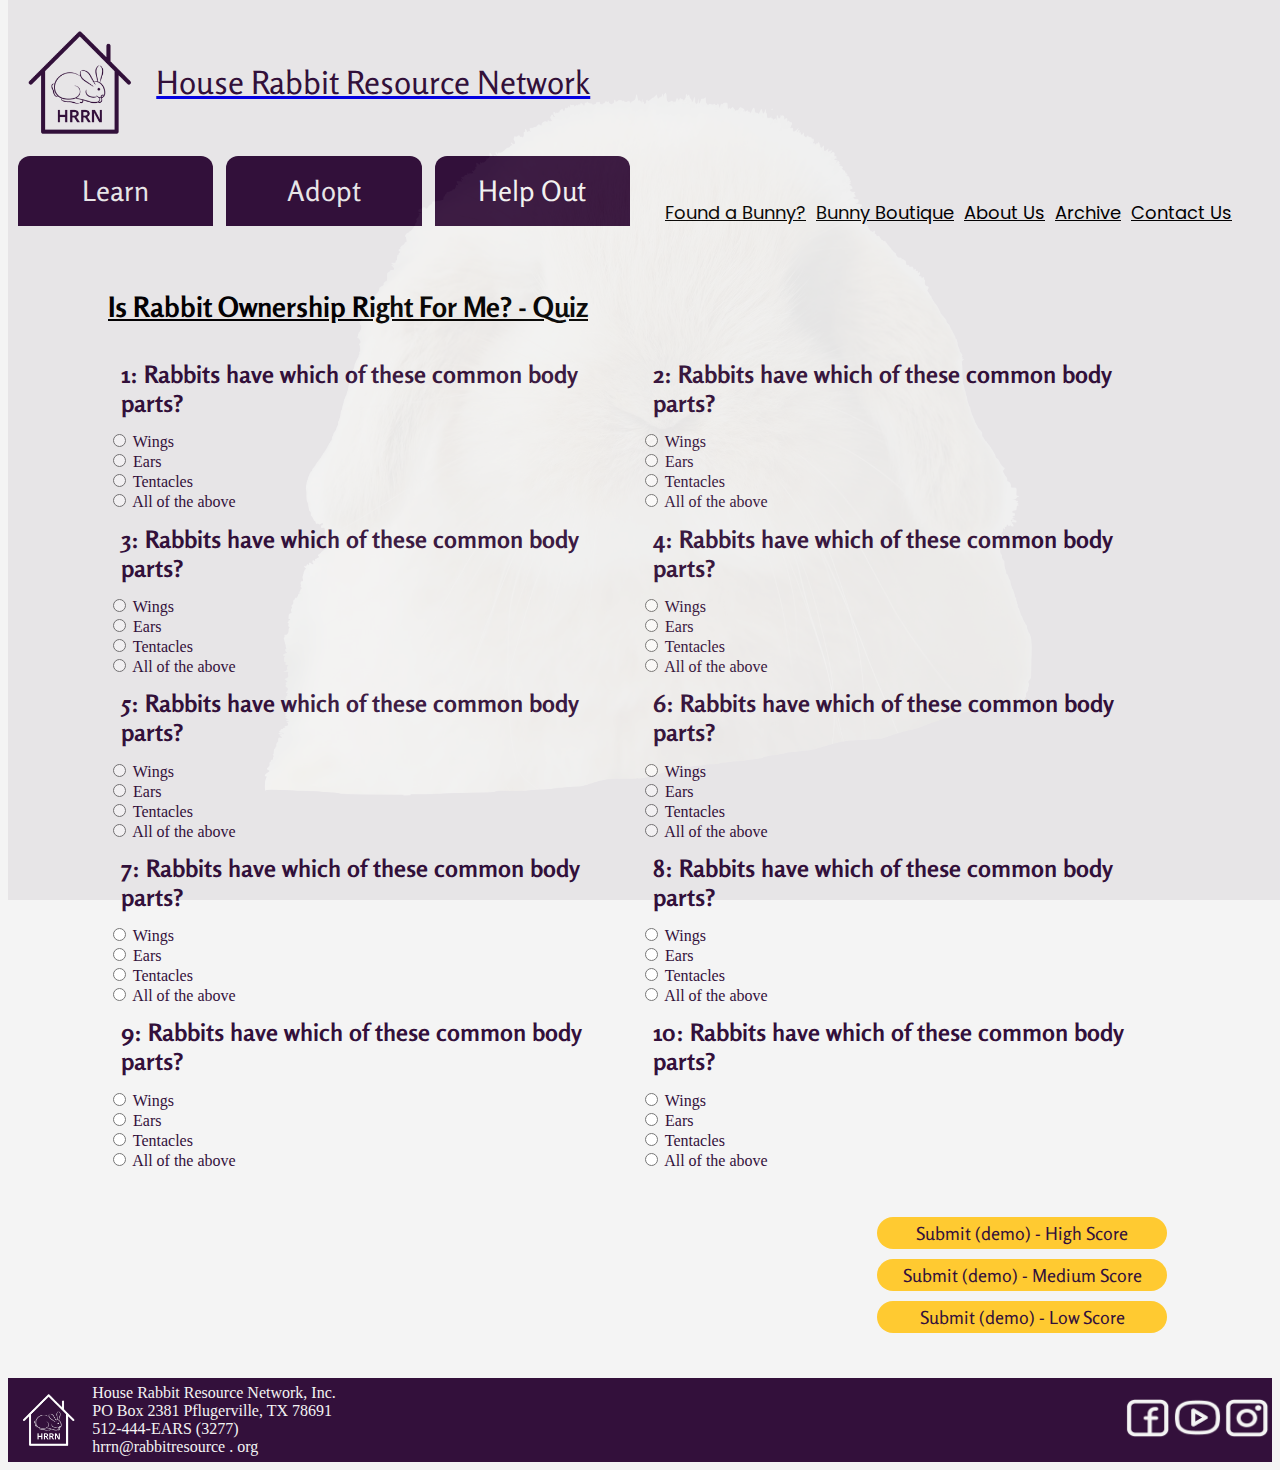
==== index_quiz.html @ 80cc310e "Updating with hwk 19 baseline" ====
<!DOCTYPE html>
<html>
    <head>
        <title>
            HRRN - Rabbit Resource. House Rabbit Resource Network redesign proposal.
        </title>
        <link rel="preconnect" href="https://fonts.googleapis.com">
        <link rel="preconnect" href="https://fonts.googleapis.com">
        <link rel="preconnect" href="https://fonts.gstatic.com" crossorigin>
        <link href="https://fonts.googleapis.com/css2?family=Open+Sans:ital,wght@0,300;0,400;0,500;0,600;0,700;0,800;1,300;1,400;1,500;1,600;1,700;1,800&family=Poppins:ital,wght@0,100;0,200;0,300;0,400;0,500;0,600;0,700;0,800;0,900;1,100;1,200;1,300;1,400;1,500;1,600;1,700;1,800;1,900&family=Rosario:ital,wght@0,300;0,400;0,500;0,600;0,700;1,300;1,400;1,500;1,600;1,700&family=Rye&display=swap" rel="stylesheet"> 
        <link href="css/style.css" rel="stylesheet" type="text/css">
    </head>

    <div class="inline-block logoTitle">
        <a href="index.html">
        <div class="logoTitle">
            <img src="images/purp hrrn logo.png" class="logoPurp">
            <div>House Rabbit Resource Network</div>
        </div>
        </a>
    </div>
    <header class="navigation">
        
        <nav class="inline-block grid-container-nav">
            <div class="navTabDiv">
                <div class="navTab gridTab">Learn</div>
                <div class="navTab gridTab">Adopt</div>
                <div class="navTab gridTab">Help Out</div>
            </div>
            <div class="navLinkDiv">
                <a href="/found/" class="navLink gridLink">Found a Bunny?</a>
                <a href="/boutique /" class="navLink gridLink">Bunny Boutique</a>
                <a href="/about/" class="navLink gridLink">About Us</a>
                <a href="/archive/" class="navLink gridLink">Archive</a>
                <a href="/contact/" class="navLink gridLink">Contact Us</a>
            </div>
        </nav>
    </header>
    <body>
        <section class="adoptionQuiz">
            <h2>Is Rabbit Ownership Right For Me? - Quiz</h2>
            <div class="rightAlignExperiment">
                <div class="fullQuiz">
                    <div class="onlyQuestions">
                        <div class="quizQuestion">
                            <h3 id="topics">1: Rabbits have which of these common body parts?</h3>
                            <!-- radio group needs same name attribute to be treated as group; value has to be unique for each radio button; label is for good accessibility -->
                            <input type="radio" id="quiz11" name="quiz_q1" value="value1">
                            <label for="quiz1">Wings</label><br>                    <input type="radio" id="quiz12" name="quiz_q1" value="value1">
                            <label for="quiz1">Ears</label><br>                    <input type="radio" id="quiz13" name="quiz_q1" value="value1">
                            <label for="quiz1">Tentacles</label><br>                    <input type="radio" id="quiz14" name="quiz_q1" value="value1">
                            <label for="quiz1">All of the above</label><br>
                        </div>
                        <div class="quizQuestion">
                            <h3 id="topics">2: Rabbits have which of these common body parts?</h3>
                            <input type="radio" id="quiz21" name="quiz_q2" value="value2">
                            <label for="quiz2">Wings</label><br>                    <input type="radio" id="quiz22" name="quiz_q2" value="value2">
                            <label for="quiz2">Ears</label><br>                    <input type="radio" id="quiz23" name="quiz_q2" value="value2">
                            <label for="quiz2">Tentacles</label><br>                    <input type="radio" id="quiz24" name="quiz_q2" value="value2">
                            <label for="quiz2">All of the above</label><br>
                        </div>
                        <div class="quizQuestion">
                            <h3 id="topics">3: Rabbits have which of these common body parts?</h3>
                            <input type="radio" id="quiz31" name="quiz_q3" value="value3">
                            <label for="quiz3">Wings</label><br>
                            <input type="radio" id="quiz32" name="quiz_q3" value="value3">
                            <label for="quiz3">Ears</label><br>
                            <input type="radio" id="quiz33" name="quiz_q3" value="value3">
                            <label for="quiz3">Tentacles</label><br>
                            <input type="radio" id="quiz34" name="quiz_q3" value="value3">
                            <label for="quiz3">All of the above</label><br>
                        </div>
                        <div class="quizQuestion">
                            <h3 id="topics">4: Rabbits have which of these common body parts?</h3>
                            <input type="radio" id="quiz41" name="quiz_q4" value="value4">
                            <label for="quiz4">Wings</label><br>
                            <input type="radio" id="quiz42" name="quiz_q4" value="value4">
                            <label for="quiz4">Ears</label><br>
                            <input type="radio" id="quiz43" name="quiz_q4" value="value4">
                            <label for="quiz4">Tentacles</label><br>
                            <input type="radio" id="quiz44" name="quiz_q4" value="value4">
                            <label for="quiz4">All of the above</label><br>
                        </div>
                        <div class="quizQuestion">
                            <h3 id="topics">5: Rabbits have which of these common body parts?</h3>
                            <input type="radio" id="quiz51" name="quiz_q5" value="value5">
                            <label for="quiz5">Wings</label><br>
                            <input type="radio" id="quiz52" name="quiz_q5" value="value5">
                            <label for="quiz5">Ears</label><br>
                            <input type="radio" id="quiz53" name="quiz_q5" value="value5">
                            <label for="quiz5">Tentacles</label><br>
                            <input type="radio" id="quiz54" name="quiz_q5" value="value5">
                            <label for="quiz5">All of the above</label><br>
                        </div>
                        <div class="quizQuestion">
                            <h3 id="topics">6: Rabbits have which of these common body parts?</h3>
                            <input type="radio" id="quiz61" name="quiz_q6" value="value6">
                            <label for="quiz6">Wings</label><br>
                            <input type="radio" id="quiz62" name="quiz_q6" value="value6">
                            <label for="quiz6">Ears</label><br>
                            <input type="radio" id="quiz63" name="quiz_q6" value="value6">
                            <label for="quiz6">Tentacles</label><br>
                            <input type="radio" id="quiz64" name="quiz_q6" value="value6">
                            <label for="quiz6">All of the above</label><br>
                        </div>
                        <div class="quizQuestion">
                            <h3 id="topics">7: Rabbits have which of these common body parts?</h3>
                            <input type="radio" id="quiz71" name="quiz_q7" value="value7">
                            <label for="quiz7">Wings</label><br>
                            <input type="radio" id="quiz72" name="quiz_q7" value="value7">
                            <label for="quiz7">Ears</label><br>
                            <input type="radio" id="quiz73" name="quiz_q7" value="value7">
                            <label for="quiz7">Tentacles</label><br>
                            <input type="radio" id="quiz74" name="quiz_q7" value="value7">
                            <label for="quiz7">All of the above</label><br>
                        </div>
                        <div class="quizQuestion">
                            <h3 id="topics">8: Rabbits have which of these common body parts?</h3>
                            <input type="radio" id="quiz81" name="quiz_q8" value="value8">
                            <label for="quiz8">Wings</label><br>
                            <input type="radio" id="quiz82" name="quiz_q8" value="value8">
                            <label for="quiz8">Ears</label><br>
                            <input type="radio" id="quiz83" name="quiz_q8" value="value8">
                            <label for="quiz8">Tentacles</label><br>
                            <input type="radio" id="quiz84" name="quiz_q8" value="value8">
                            <label for="quiz8">All of the above</label><br>
                        </div>
                        <div class="quizQuestion">
                            <h3 id="topics">9: Rabbits have which of these common body parts?</h3>
                            <input type="radio" id="quiz91" name="quiz_q9" value="value9">
                            <label for="quiz9">Wings</label><br>
                            <input type="radio" id="quiz92" name="quiz_q9" value="value9">
                            <label for="quiz9">Ears</label><br>
                            <input type="radio" id="quiz93" name="quiz_q9" value="value9">
                            <label for="quiz9">Tentacles</label><br>
                            <input type="radio" id="quiz94" name="quiz_q9" value="value9">
                            <label for="quiz9">All of the above</label><br>
                        </div>
                        <div class="quizQuestion">
                            <h3 id="topics">10: Rabbits have which of these common body parts?</h3>
                            <input type="radio" id="quiz101" name="quiz_q10" value="value10">
                            <label for="quiz10">Wings</label><br>
                            <input type="radio" id="quiz102" name="quiz_q10" value="value10">
                            <label for="quiz10">Ears</label><br>
                            <input type="radio" id="quiz103" name="quiz_q10" value="value10">
                            <label for="quiz10">Tentacles</label><br>
                            <input type="radio" id="quiz104" name="quiz_q10" value="value10">
                            <label for="quiz10">All of the above</label><br>
                        </div>
                    
                
                    </div>
                    <div class="anotherAlignExperiment">
                        <div class="quizButtonDiv">
                            <br>
                            <button class="quizButton" id="submitHigh">Submit (demo) - High Score</button>
                            <button class="quizButton" id="submitMed">Submit (demo) - Medium Score</button>
                            <button class="quizButton" id="submitLow">Submit (demo) - Low Score</button>
                        </div>
                    </div>
               </div>
            </div>
        </section>

        <footer>
            <div class="footerGrid">
                <img src="images/white hrrn logo.png" class="logoLite">
                <div class="contactInfo">
                    <p class="contactInfoP">House Rabbit Resource Network, Inc.</p>
                    <p class="contactInfoP">PO Box 2381 Pflugerville, TX 78691</p>
                    <p class="contactInfoP">512-444-EARS (3277)</p>
                    <p class="contactInfoP">hrrn@rabbitresource . org</p>
                </div>
                <nav class="socialMedia">
                    <a href="/ig/"><img src="images/instagram.png" class="socMed"></a>
                    <a href="/yt/"><img src="images/youtube.png" class="socMed"></a>
                    <a href="/fb/"><img src="images/facebook.png" class="socMed"></a>
                </nav>
            </div>

        </footer>
        <div class="batBun">
            <img src="images/spinning bunny.png" id="bunSpinImg">
        </div>
        

        <script src="https://ajax.googleapis.com/ajax/libs/jquery/3.4.1/jquery.min.js"></script>
        <script src="js/index.js"></script>
        <!-- OH RIGHT i should call the actual jquery library huh -->
    </body>
</html>
---- css/style.css ----
.inline-block {
    display: inline-block;
    vertical-align: top;
}
body {
    background-color: #f4f4f4;
}
.logoPurp {
    width: 20%;
    padding: 1%;
}
.titleHRRN {
    color: #33103B;
    font-family: Rosario, Times, serif;
    font-size: 32px;
    display: flex;
    align-items: center; 
}
.logoTitle {
    color: #33103B;
    font-family: Rosario, Times, serif;
    font-size: 32px;
    display: flex;
    align-items: center; 
}
.navTab {
    background-color: #33103B;
    color: #f4f4f4;
    border-radius: 12px 12px 0px 0px;
    width: 90%;
    text-align: center;
    display: flex;
    justify-content: center;
    align-items: center;
    font-family: Rosario, Times, serif;
    font-size: 28px;
}
.navTabDiv {
    display: flex;
    flex-direction: row;
    column-gap: 1vw;
    margin: 0px 10px 0px 10px;
}
.navLinkDiv {
    display: flex;
    flex-direction: row;
    align-items: flex-end;
    margin: 0px 0px 0px 20px;
}
h2 {
    font-family: Rosario, Times, serif;
    font-size: 28px;
    text-decoration: underline;

}
h1 {
    font-family: Rosario, Times, serif;
    font-size: 32px;
}
h3 {
    font-family: Rosario, Times, serif;
    font-size: 24px;
}
.navLink {
    font-family: Poppins, Helvetica, sans-serif;
    font-size: 18px;
    display: flex;
    justify-content: flex-start;
    align-items: flex-end;
    margin: 0px 5px 0px 5px;
}
.grid-container-nav {
    display: grid;
    grid-template-columns: 50% 50%;
    grid-template-rows: 70px;
}
.gridLink {
    color: #010101;
}
.ourMission {
    font-family: Rosario, Times, serif;
    font-size: 36px;
    font-weight: bold;
    color: black;
    padding: 10px;
}
.heroImg {
    position: relative;
    width: 98vw;
}
.heroDiv {
    position: relative;
    width: 98vw;
}
#aboutUs {
    background-color: #FFCA31;
    color: #33103B;
    border: none;
    text-align: center;
    font-family: Rosario, Times, serif;
    font-size: 28px;
    padding: 5px;
    width: 25vw;
    border-radius: 24px;
    position: absolute;
    left: 70%;
    top: 76%;
}
.CTAcards {
    display: grid;
    grid-template-columns: 1fr 1fr 1fr;
    grid-template-rows: 1fr;
    width: 95vw;
    column-gap: 1vw;
    padding: 1.5vw;
}
.cardImg {
    width: 95%;
    padding: 2.5%;
}
.card {
    background-color: #33103B;
    color: #f4f4f4;
    padding: 5px;
    border-radius: 13px;
    display: grid;
    grid-template-columns: 1fr;
    grid-template-rows: 40% 15% 30% 15%;
}
.cardText {
    padding: 2.5%;
    font-family: Poppins, Helvetica, sans-serif;
    font-size: 18px;
}
button {
    background-color: #FFCA31;
    color: #33103B;
    border: none;
    text-align: center;
    font-family: Rosario, Times, serif;
    font-size: 28px;
    border-radius: 24px;
    margin: 5px;
}
#takeQuiz, #bunnyBoutique, #findOutMore {
    width: 60%;
}
.rightButton {
    display: flex;
    flex-direction: row-reverse;
}
.news {
    display: grid;
    grid-template-columns: 1fr 1fr;
    width: 95vw;
    grid-gap: 1vw;
    padding: 0%;
}
#imgFunRun {
    width: 95%;
    padding: 2.5%;
}
.funRunCard {
    color: #33103b;
    background-color: #C5E4CA;
    border-radius: 13px;
    margin: 1.5vw;
}
.funRunText {
    font-family: Poppins, Helvetica, sans-serif;
    font-size: 18px;
    margin: 20px;
}
#funRun, #topics, #learn {
    margin: 2.5%;
}
.rabbitArticlesDiv {
    display: grid;
    grid-template-columns: 1fr 1fr;
    width: 95vw;
    grid-gap: 1vw;
    padding: 2%;
}
.bunnyTopics {
    background-color: #F7EAC3;
    color: #33103b;
    padding: 10px;
    border-radius: 13px;
    display: grid;
    grid-template-columns: 1fr;
    grid-template-rows: 15% 75%;
}
.learningKids {
    background-color: #F6C5CE;
    color: #33103b;
    padding: 10px;
    border-radius: 13px;
    display: grid;
    grid-template-columns: 1fr;
    grid-template-rows: 15% 75%;
}
footer {
    background-color: #33103b;
    color: #f4f4f4;
}
.footerGrid {
    display: grid;
    grid-template-columns: 1fr 3fr 11fr;
    align-items:center;
}
.contactInfoP {
    margin: 0;
    padding: 0;
}
.socMed {
    width: 50px;
}
.socialMedia {
    display: flex;
    flex-direction: row-reverse;
    vertical-align: bottom;
}
.logoLite {
    width: 80%;
    padding: 10%;
}
.onlyQuestions {
    color: #33103b;
    display: grid;
    grid-template-columns: 1fr 1fr;
    grid-template-rows: 1fr 1fr 1fr 1fr 1fr;
    text-align: right;
}
.quizButtonDiv {
    display: flex;
    flex-direction: reverse;
    display: grid;
    grid-template-columns: 1fr;
    grid-template-rows: 1fr 1fr 1fr 1fr;
    left: 0px;
    width: 300px;
    float: right;
}
.quizButton {
    text-align: center;
    font-size: 18px;
    padding: 5px;
}
.rightAlignExperiment {
    text-align: right;
}
.quizQuestion {
    text-align: left;
}
.anotherAlignExperiment {
    display: flex;
    flex-direction: column-reverse;
    align-items: flex-end;
}
.adoptionQuiz {
    padding: 40px 100px 40px 100px;
}



@media only screen and (max-width: 700px){
    .CTAcards {
        display: grid;
        grid-template-columns: 1fr;
        grid-template-rows: 1fr 1fr 1fr;
        width: 95vw;
        column-gap: 1vw;
        row-gap: 1vw;
        padding: 1.5vw;
    }
    .navTab {
        background-color: #33103B;
        color: #f4f4f4;
        border-radius: 12px 12px 0px 0px;
        width: 90%;
        text-align: center;
        display: flex;
        justify-content: center;
        align-items: center;
        font-family: Rosario, Times, serif;
        font-size: 20px;
    }
    .grid-container-nav {
        display: grid;
        grid-template-columns: 1fr;
        grid-template-rows: 50px 60px;
    }
    #aboutUs {
        background-color: #FFCA31;
        color: #33103B;
        border: none;
        text-align: center;
        font-family: Rosario, Times, serif;
        font-size: 22px;
        padding: 4px;
        width: 25vw;
        border-radius: 24px;
        position: absolute;
        left: 70%;
        top: 70%;
    }
    .newsArea {
        display: grid;
        grid-template-columns: 1fr;
        grid-template-rows: 1fr 1fr;
        width: 95vw;
        column-gap: 1vw;
        row-gap: 1vw;
        padding: 1.5vw;
    }
    .rabbitArticlesDiv {
        display: grid;
        grid-template-rows: 1fr 1fr;
        grid-template-columns: 1fr;
        width: 95vw;
        grid-gap: 1.5vw;
        padding: 1.5vw;
    }
    .footerGrid {
        display: grid;
        grid-template-columns: 1fr 3fr 3fr;
        align-items:center;
    }
    .onlyQuestions {
        color: #33103b;
        display: grid;
        grid-template-columns: 1fr;
        grid-template-rows: 1fr 1fr 1fr 1fr 1fr 1fr 1fr 1fr 1fr 1fr;
        text-align: right;
    }   
    .logoTitle {
        color: #33103B;
        font-family: Rosario, Times, serif;
        font-size: 24px;
        display: flex;
        align-items: center; 
    }
}
.slowlyRotate {
    animation: rotation 5000ms infinite linear;
}
@keyframes rotation {
    from {
        transform: rotate(0deg);
    }
    25% {
        transform: rotate(90deg);
    }
    50% {
        transform: rotate(180deg);
    }
    75% {
        transform: rotate(270deg);
    }
    to {
        transform: rotate(360deg);
    }
}

/* adding batBun spin CSS here */
.batBun {
    position: fixed;
    width: 100%;
    height: 100vh;
    z-index: 100000;
    background-color: #33103b;
    top: 0;
    display: flex;
    align-items: center;
    justify-content: center;
  }
  .batBun img {
    animation: bunSpin 850ms linear;
    transition: all;
    width: 60vw;
  }




  
@keyframes bunSpin {
    from {
        transform: rotate(0deg) scale(0.1);
        transform: scale(0.1);
    }
    25% {
        transform: rotate(180deg) scale(0.5);
    }
    50% {
        transform: rotate(360deg) scale(1.0);
    }
    75% {
        transform: rotate(540deg) scale(0.5);
    }
    to {
        transform: rotate(720deg) scale(0.1);
    }
  }
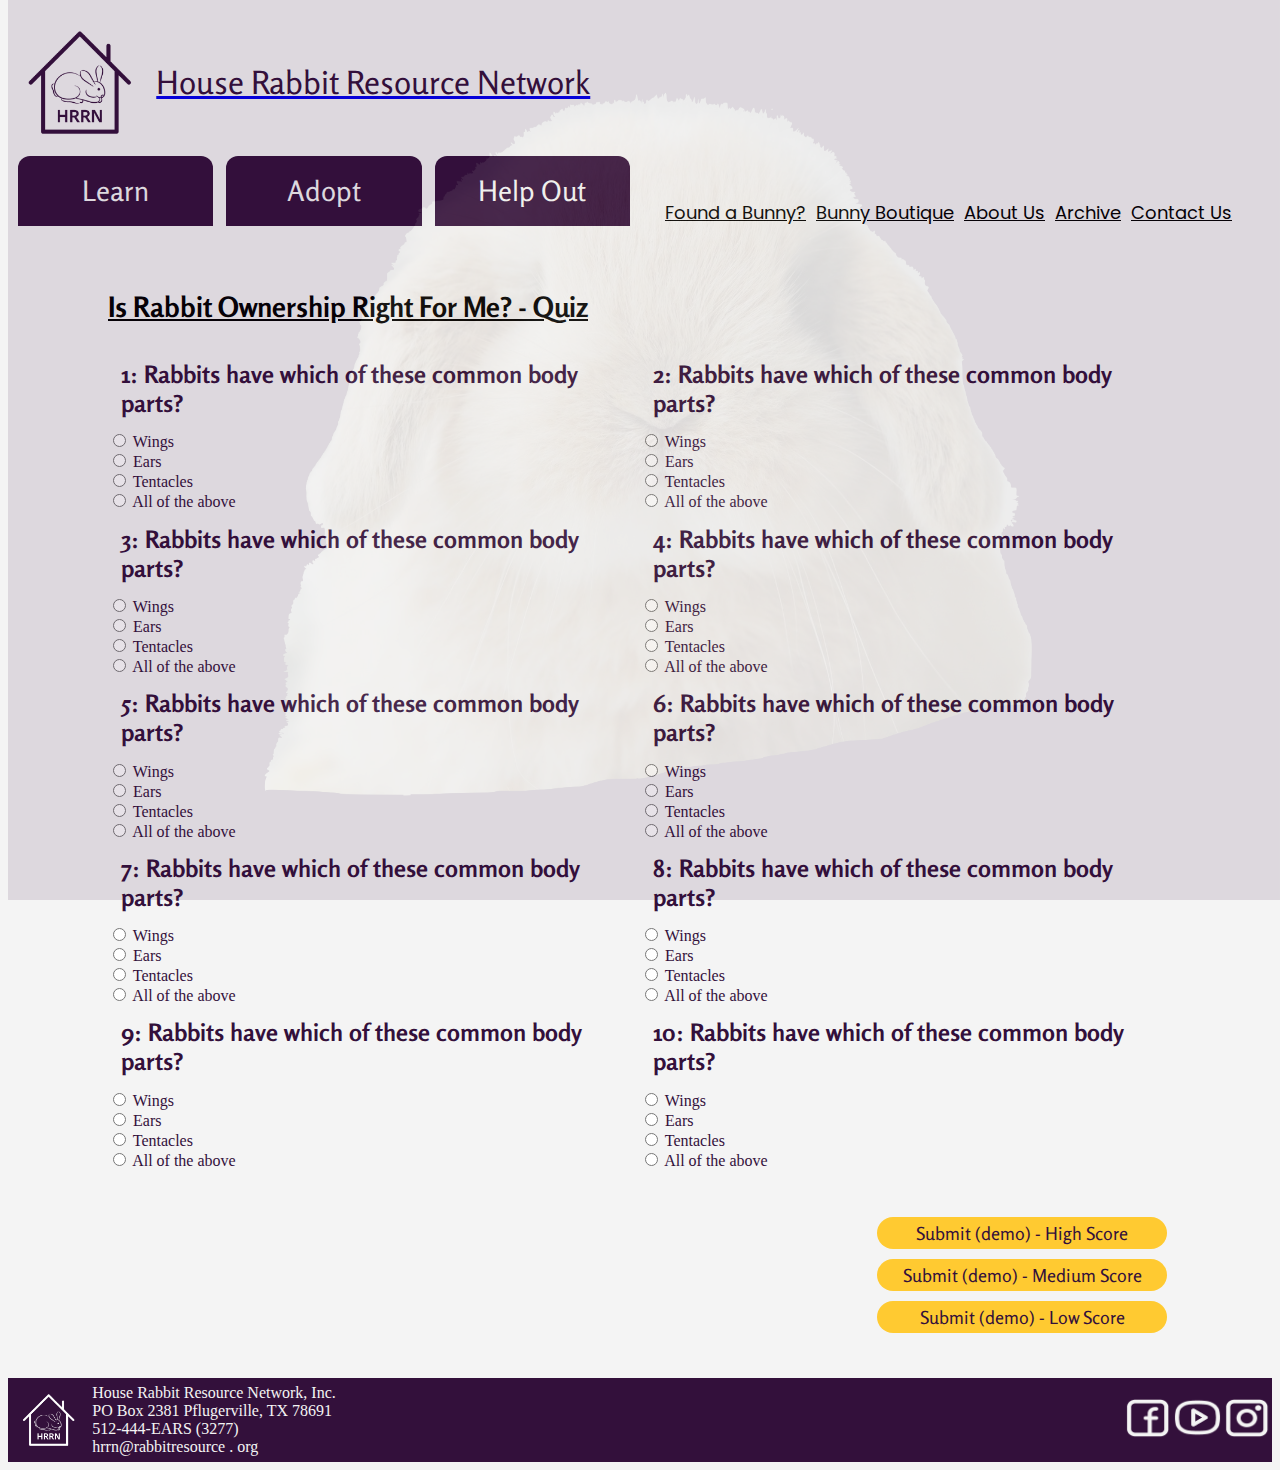
==== commit a22f1d04: "Also adding to the quiz page just in case" ====
--- a/index_quiz.html
+++ b/index_quiz.html
@@ -9,6 +9,17 @@
         <link rel="preconnect" href="https://fonts.gstatic.com" crossorigin>
         <link href="https://fonts.googleapis.com/css2?family=Open+Sans:ital,wght@0,300;0,400;0,500;0,600;0,700;0,800;1,300;1,400;1,500;1,600;1,700;1,800&family=Poppins:ital,wght@0,100;0,200;0,300;0,400;0,500;0,600;0,700;0,800;0,900;1,100;1,200;1,300;1,400;1,500;1,600;1,700;1,800;1,900&family=Rosario:ital,wght@0,300;0,400;0,500;0,600;0,700;1,300;1,400;1,500;1,600;1,700&family=Rye&display=swap" rel="stylesheet"> 
         <link href="css/style.css" rel="stylesheet" type="text/css">
+
+        <!-- Global site tag (gtag.js) - Google Analytics -->
+        <script async src="https://www.googletagmanager.com/gtag/js?id=G-62THCVCLZ3"></script>
+        <script>
+        window.dataLayer = window.dataLayer || [];
+        function gtag(){dataLayer.push(arguments);}
+        gtag('js', new Date());
+
+        gtag('config', 'G-62THCVCLZ3');
+        </script>
+
     </head>
 
     <div class="inline-block logoTitle">
